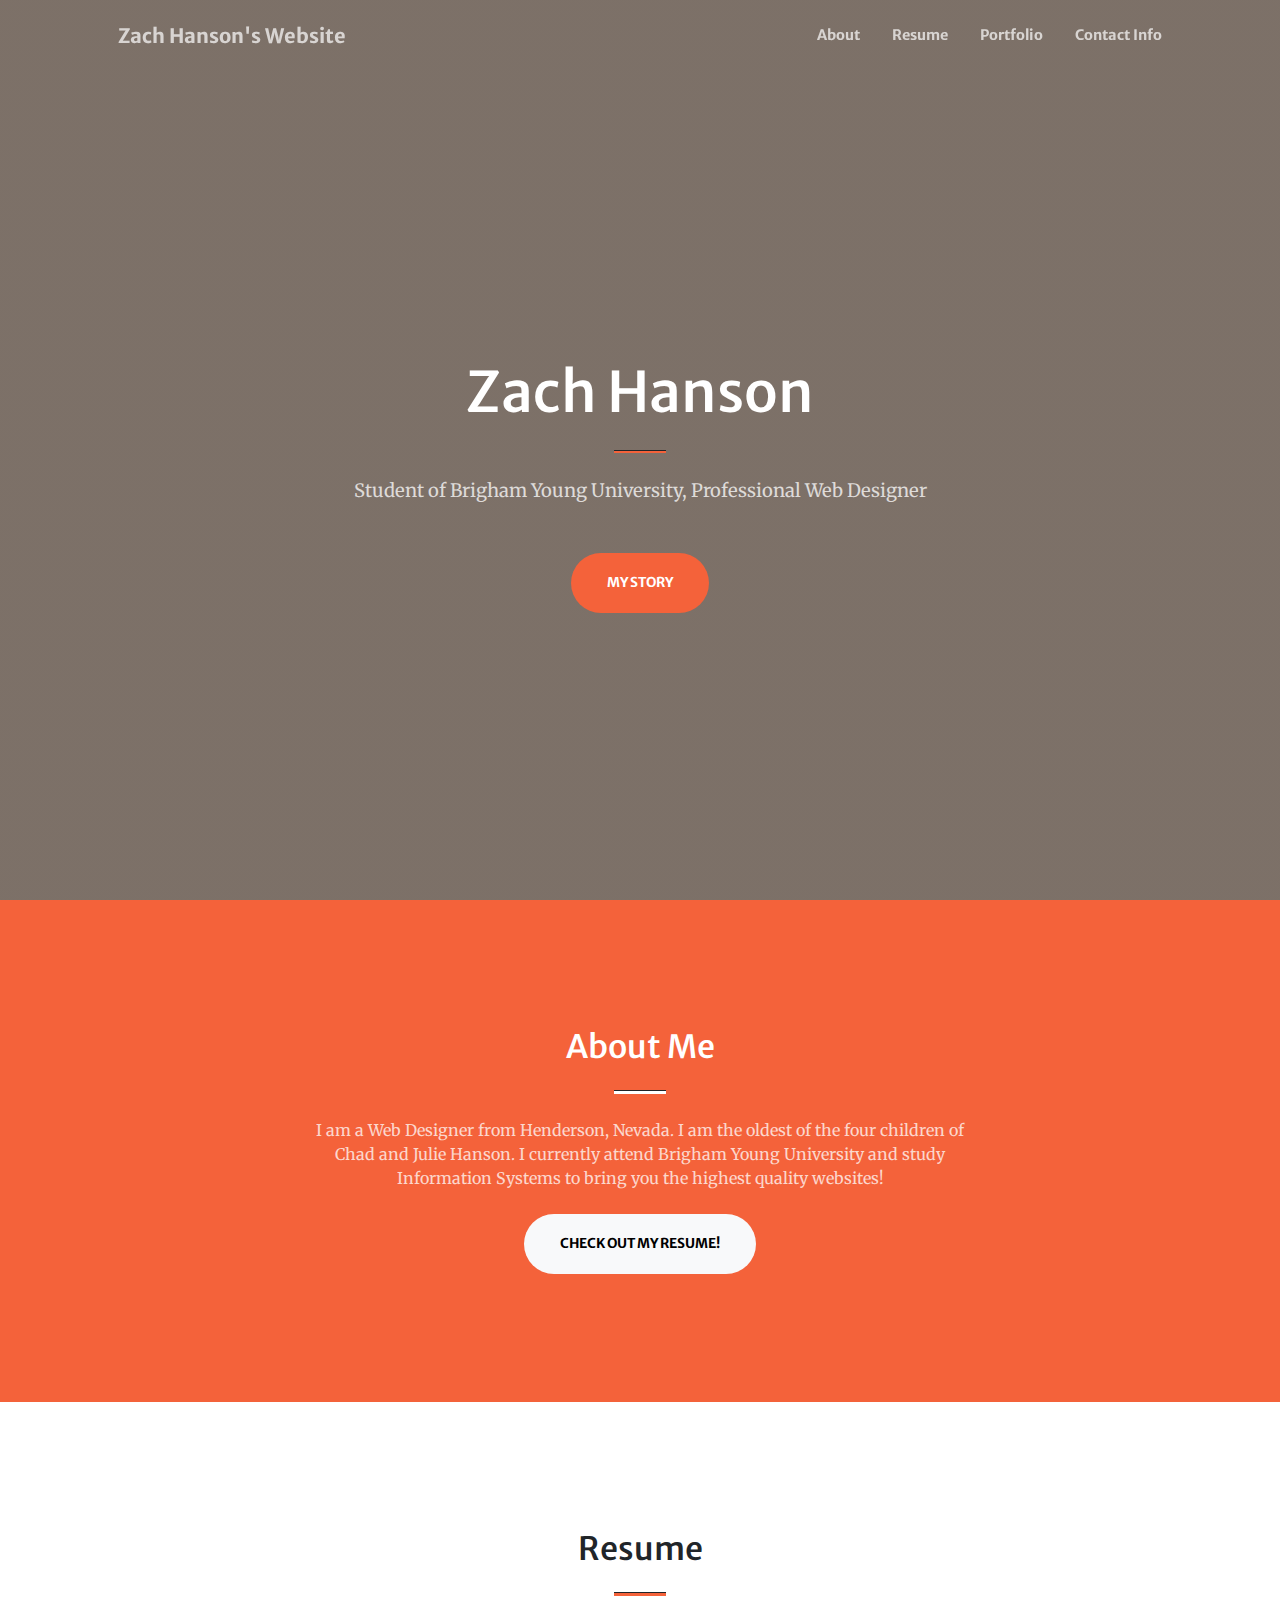
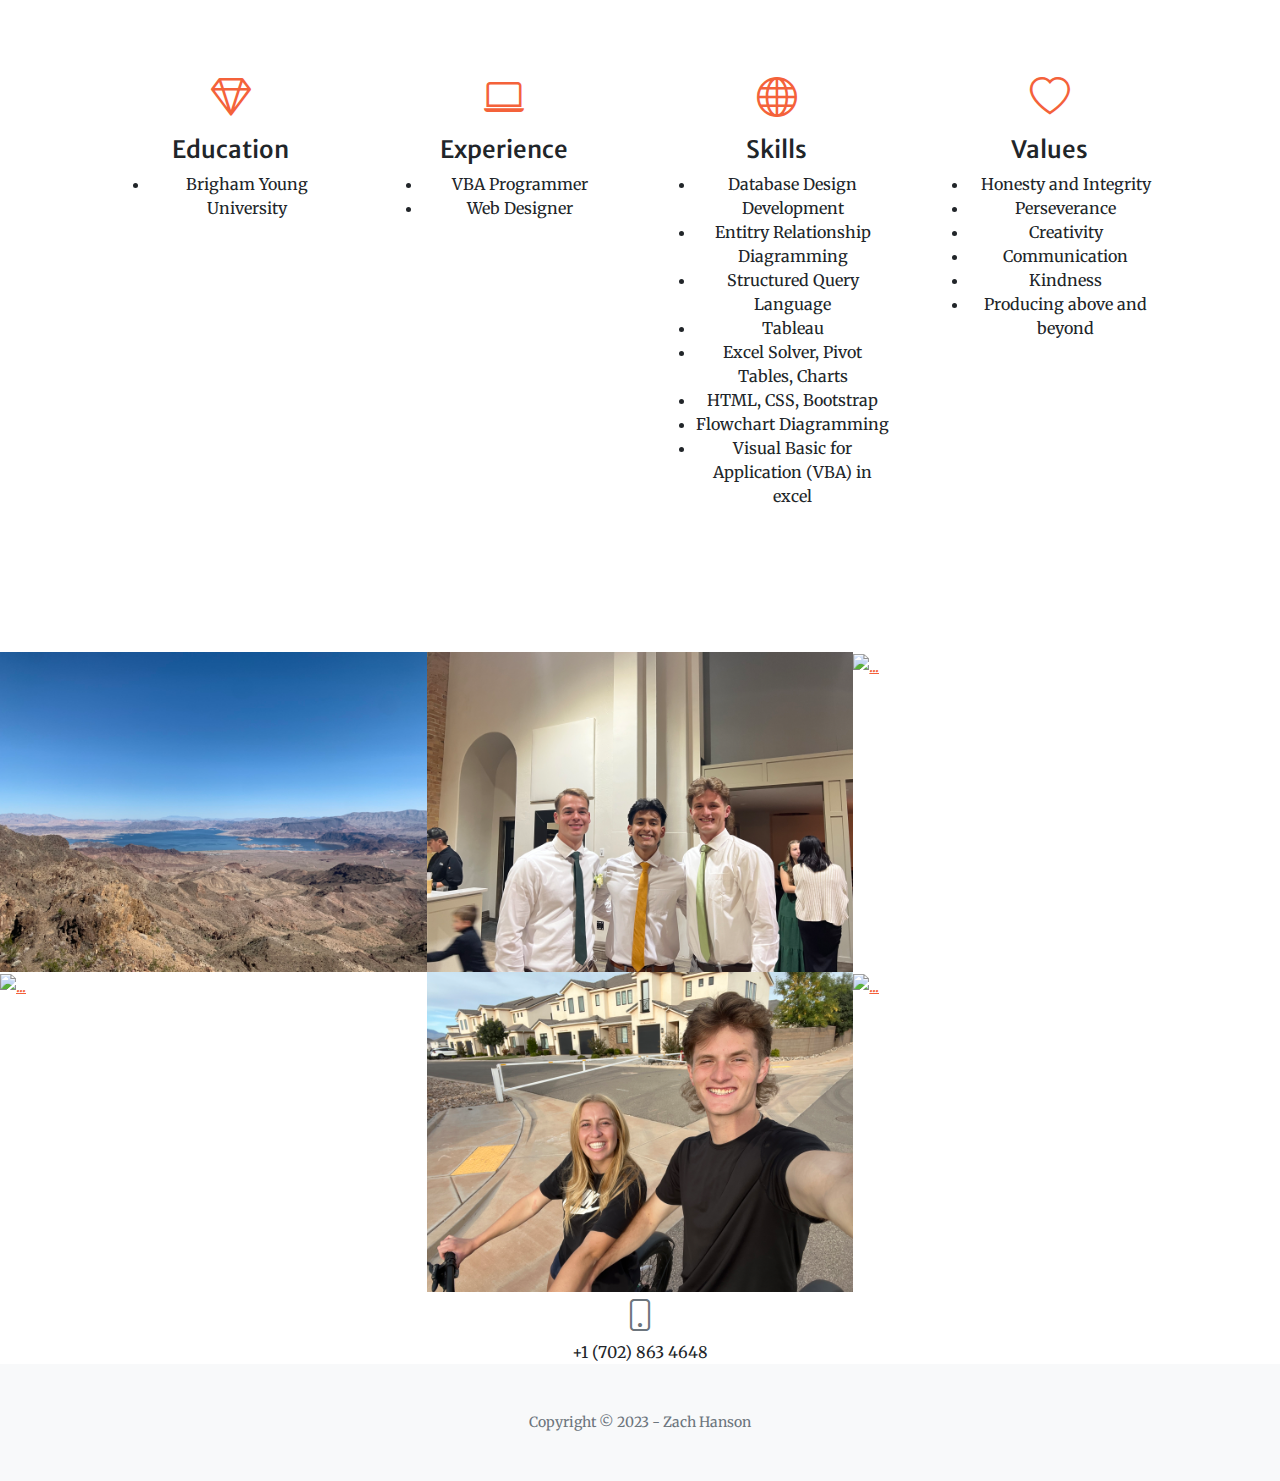
==== startbootstrap-creative-gh-pages/index.html @ 099ac82e "Add files via upload" ====
<!DOCTYPE html>
<html lang="en">
    <head>
        <meta charset="utf-8" />
        <meta name="viewport" content="width=device-width, initial-scale=1, shrink-to-fit=no" />
        <meta name="description" content="" />
        <meta name="author" content="" />
        <title>Creative - Start Bootstrap Theme</title>
        <!-- Favicon-->
        <link rel="icon" type="image/x-icon" href="assets/favicon.ico" />
        <!-- Bootstrap Icons-->
        <link href="https://cdn.jsdelivr.net/npm/bootstrap-icons@1.5.0/font/bootstrap-icons.css" rel="stylesheet" />
        <!-- Google fonts-->
        <link href="https://fonts.googleapis.com/css?family=Merriweather+Sans:400,700" rel="stylesheet" />
        <link href="https://fonts.googleapis.com/css?family=Merriweather:400,300,300italic,400italic,700,700italic" rel="stylesheet" type="text/css" />
        <!-- SimpleLightbox plugin CSS-->
        <link href="https://cdnjs.cloudflare.com/ajax/libs/SimpleLightbox/2.1.0/simpleLightbox.min.css" rel="stylesheet" />
        <!-- Core theme CSS (includes Bootstrap)-->
        <link href="css/styles.css" rel="stylesheet" />
    </head>
    <body id="page-top">
        <!-- Navigation-->
        <nav class="navbar navbar-expand-lg navbar-light fixed-top py-3" id="mainNav">
            <div class="container px-4 px-lg-5">
                <a class="navbar-brand" href="#page-top">Zach Hanson's Website</a>
                <button class="navbar-toggler navbar-toggler-right" type="button" data-bs-toggle="collapse" data-bs-target="#navbarResponsive" aria-controls="navbarResponsive" aria-expanded="false" aria-label="Toggle navigation"><span class="navbar-toggler-icon"></span></button>
                <div class="collapse navbar-collapse" id="navbarResponsive">
                    <ul class="navbar-nav ms-auto my-2 my-lg-0">
                        <li class="nav-item"><a class="nav-link" href="#about">About</a></li>
                        <li class="nav-item"><a class="nav-link" href="#services">Resume</a></li>
                        <li class="nav-item"><a class="nav-link" href="#portfolio">Portfolio</a></li>
                        <li class="nav-item"><a class="nav-link" href="#contact">Contact Info</a></li>
                    </ul>
                </div>
            </div>
        </nav>
        <!-- Masthead-->
        <header class="masthead">
            <div class="container px-4 px-lg-5 h-100">
                <div class="row gx-4 gx-lg-5 h-100 align-items-center justify-content-center text-center">
                    <div class="col-lg-8 align-self-end">
                        <h1 class="text-white font-weight-bold">Zach Hanson</h1>
                        <hr class="divider" />
                    </div>
                    <div class="col-lg-8 align-self-baseline">
                        <p class="text-white-75 mb-5">Student of Brigham Young University, Professional Web Designer</p>
                        <a class="btn btn-primary btn-xl" href="#about">My Story</a>
                    </div>
                </div>
            </div>
        </header>
        <!-- About-->
        <section class="page-section bg-primary" id="about">
            <div class="container px-4 px-lg-5">
                <div class="row gx-4 gx-lg-5 justify-content-center">
                    <div class="col-lg-8 text-center">
                        <h2 class="text-white mt-0">About Me</h2>
                        <hr class="divider divider-light" />
                        <p class="text-white-75 mb-4">I am a Web Designer from Henderson, Nevada. I am the oldest of the four children of Chad and Julie Hanson. I currently attend Brigham Young University and study Information Systems to bring you the highest quality websites!</p>
                        <a class="btn btn-light btn-xl" href="#services">Check Out My Resume!</a>
                    </div>
                </div>
            </div>
        </section>
        <!-- Services-->
        <section class="page-section" id="services">
            <div class="container px-4 px-lg-5">
                <h2 class="text-center mt-0">Resume</h2>
                <hr class="divider" />
                <div class="row gx-4 gx-lg-5">
                    <div class="col-lg-3 col-md-6 text-center">
                        <div class="mt-5">
                            <div class="mb-2"><i class="bi-gem fs-1 text-primary"></i></div>
                            <h3 class="h4 mb-2">Education</h3>
                            <p class="text-muted mb-0">
                                <ul>
                                    <li>Brigham Young University</li>
                                </ul>
                            </p>
                        </div>
                    </div>
                    <div class="col-lg-3 col-md-6 text-center">
                        <div class="mt-5">
                            <div class="mb-2"><i class="bi-laptop fs-1 text-primary"></i></div>
                            <h3 class="h4 mb-2">Experience</h3>
                            <p class="text-muted mb-0">
                                <ul>
                                    <li>VBA Programmer</li>
                                    <li>Web Designer</li>
                                </ul>
                            </p>
                        </div>
                    </div>
                    <div class="col-lg-3 col-md-6 text-center">
                        <div class="mt-5">
                            <div class="mb-2"><i class="bi-globe fs-1 text-primary"></i></div>
                            <h3 class="h4 mb-2">Skills</h3>
                            <p class="text-muted mb-0">
                                <ul>
                                    <li>Database Design Development</li>
                                    <li>Entitry Relationship Diagramming</li>
                                    <li>Structured Query Language</li>
                                    <li>Tableau</li>
                                    <li>Excel Solver, Pivot Tables, Charts</li>
                                    <li>HTML, CSS, Bootstrap</li>
                                    <li>Flowchart Diagramming</li>
                                    <li>Visual Basic for Application (VBA) in excel</li>
                                </ul>
                            </p>
                        </div>
                    </div>
                    <div class="col-lg-3 col-md-6 text-center">
                        <div class="mt-5">
                            <div class="mb-2"><i class="bi-heart fs-1 text-primary"></i></div>
                            <h3 class="h4 mb-2">Values</h3>
                            <p class="text-muted mb-0">
                                <ul>
                                    <li>Honesty and Integrity</li>
                                    <li>Perseverance</li>
                                    <li>Creativity</li>
                                    <li>Communication</li>
                                    <li>Kindness</li>
                                    <li>Producing above and beyond</li>
                                </ul>
                            </p>
                        </div>
                    </div>
                </div>
            </div>
        </section>
        <!-- Portfolio-->
        <div id="portfolio">
            <div class="container-fluid p-0">
                <div class="row g-0">
                    <div class="col-lg-4 col-sm-6">
                        <a class="portfolio-box" href="assets/img/portfolio/fullsize/IMG_2991 copy.jpeg" title="Lake Mead">
                            <img class="img-fluid" src="assets/img/portfolio/thumbnails/IMG_2991.jpeg" alt="..."/>
                            <div class="portfolio-box-caption">
                                <div class="project-category text-white-50">Nature</div>
                                <div class="project-name">Lake Mead</div>
                            </div>
                        </a>
                    </div>
                    <div class="col-lg-4 col-sm-6">
                        <a class="portfolio-box" href="assets/img/portfolio/fullsize/IMG_3102 copy.jpeg" title="Web Development Convention">
                            <img class="img-fluid" src="assets/img/portfolio/thumbnails/IMG_3102.jpeg" alt="..." />
                            <div class="portfolio-box-caption">
                                <div class="project-category text-white-50">Professional</div>
                                <div class="project-name">Web Development Convention</div>
                            </div>
                        </a>
                    </div>
                    <div class="col-lg-4 col-sm-6">
                        <a class="portfolio-box" href="assets/img/portfolio/fullsize/IMG_2041 copy.jpeg" title="Visit to the Temple">
                            <img class="img-fluid" src="assets/img/portfolio/thumbnails/IMG_2041.jpeg" alt="..." />
                            <div class="portfolio-box-caption">
                                <div class="project-category text-white-50">Spiritual</div>
                                <div class="project-name">Temple Visit</div>
                            </div>
                        </a>
                    </div>
                    <div class="col-lg-4 col-sm-6">
                        <a class="portfolio-box" href="assets/img/portfolio/fullsize/IMG_6269 copy.jpeg" title="Fall Hike">
                            <img class="img-fluid" src="assets/img/portfolio/thumbnails/IMG_6269.jpeg" alt="..." />
                            <div class="portfolio-box-caption">
                                <div class="project-category text-white-50">Nature</div>
                                <div class="project-name">Fall Hike</div>
                            </div>
                        </a>
                    </div>
                    <div class="col-lg-4 col-sm-6">
                        <a class="portfolio-box" href="assets/img/portfolio/fullsize/IMG_6443 copy.jpeg" title="Bike Ride with Marissa">
                            <img class="img-fluid" src="assets/img/portfolio/thumbnails/IMG_6443.jpeg" alt="..." />
                            <div class="portfolio-box-caption">
                                <div class="project-category text-white-50">St. George</div>
                                <div class="project-name">Bike Ride Date</div>
                            </div>
                        </a>
                    </div>
                    <div class="col-lg-4 col-sm-6">
                        <a class="portfolio-box" href="assets/img/portfolio/fullsize/IMG_6938 copy.jpeg" title="Big Baldy Summit">
                            <img class="img-fluid" src="assets/img/portfolio/thumbnails/IMG_6938.jpeg" alt="..." />
                            <div class="portfolio-box-caption p-3">
                                <div class="project-category text-white-50">Nature</div>
                                <div class="project-name">Big Baldy Summit</div>
                            </div>
                        </a>
                    </div>
                </div>
            </div>
        </div>
        <!-- Call to action-->
        
        <!-- Contact-->
                <div class="row gx-4 gx-lg-5 justify-content-center">
                    <div class="col-lg-4 text-center mb-5 mb-lg-0">
                        <i class="bi-phone fs-2 mb-3 text-muted"></i>
                        <div>+1 (702) 863 4648</div>
                    </div>
                </div>
            </div>
        </section>
        <!-- Footer-->
        <footer class="bg-light py-5">
            <div class="container px-4 px-lg-5"><div class="small text-center text-muted">Copyright &copy; 2023 - Zach Hanson</div></div>
        </footer>
        <!-- Bootstrap core JS-->
        <script src="https://cdn.jsdelivr.net/npm/bootstrap@5.2.3/dist/js/bootstrap.bundle.min.js"></script>
        <!-- SimpleLightbox plugin JS-->
        <script src="https://cdnjs.cloudflare.com/ajax/libs/SimpleLightbox/2.1.0/simpleLightbox.min.js"></script>
        <!-- Core theme JS-->
        <script src="js/scripts.js"></script>
        <!-- * * * * * * * * * * * * * * * * * * * * * * * * * * * * * * * * * * * * * * * *-->
        <!-- * *                               SB Forms JS                               * *-->
        <!-- * * Activate your form at https://startbootstrap.com/solution/contact-forms * *-->
        <!-- * * * * * * * * * * * * * * * * * * * * * * * * * * * * * * * * * * * * * * * *-->
        <script src="https://cdn.startbootstrap.com/sb-forms-latest.js"></script>
    </body>
</html>
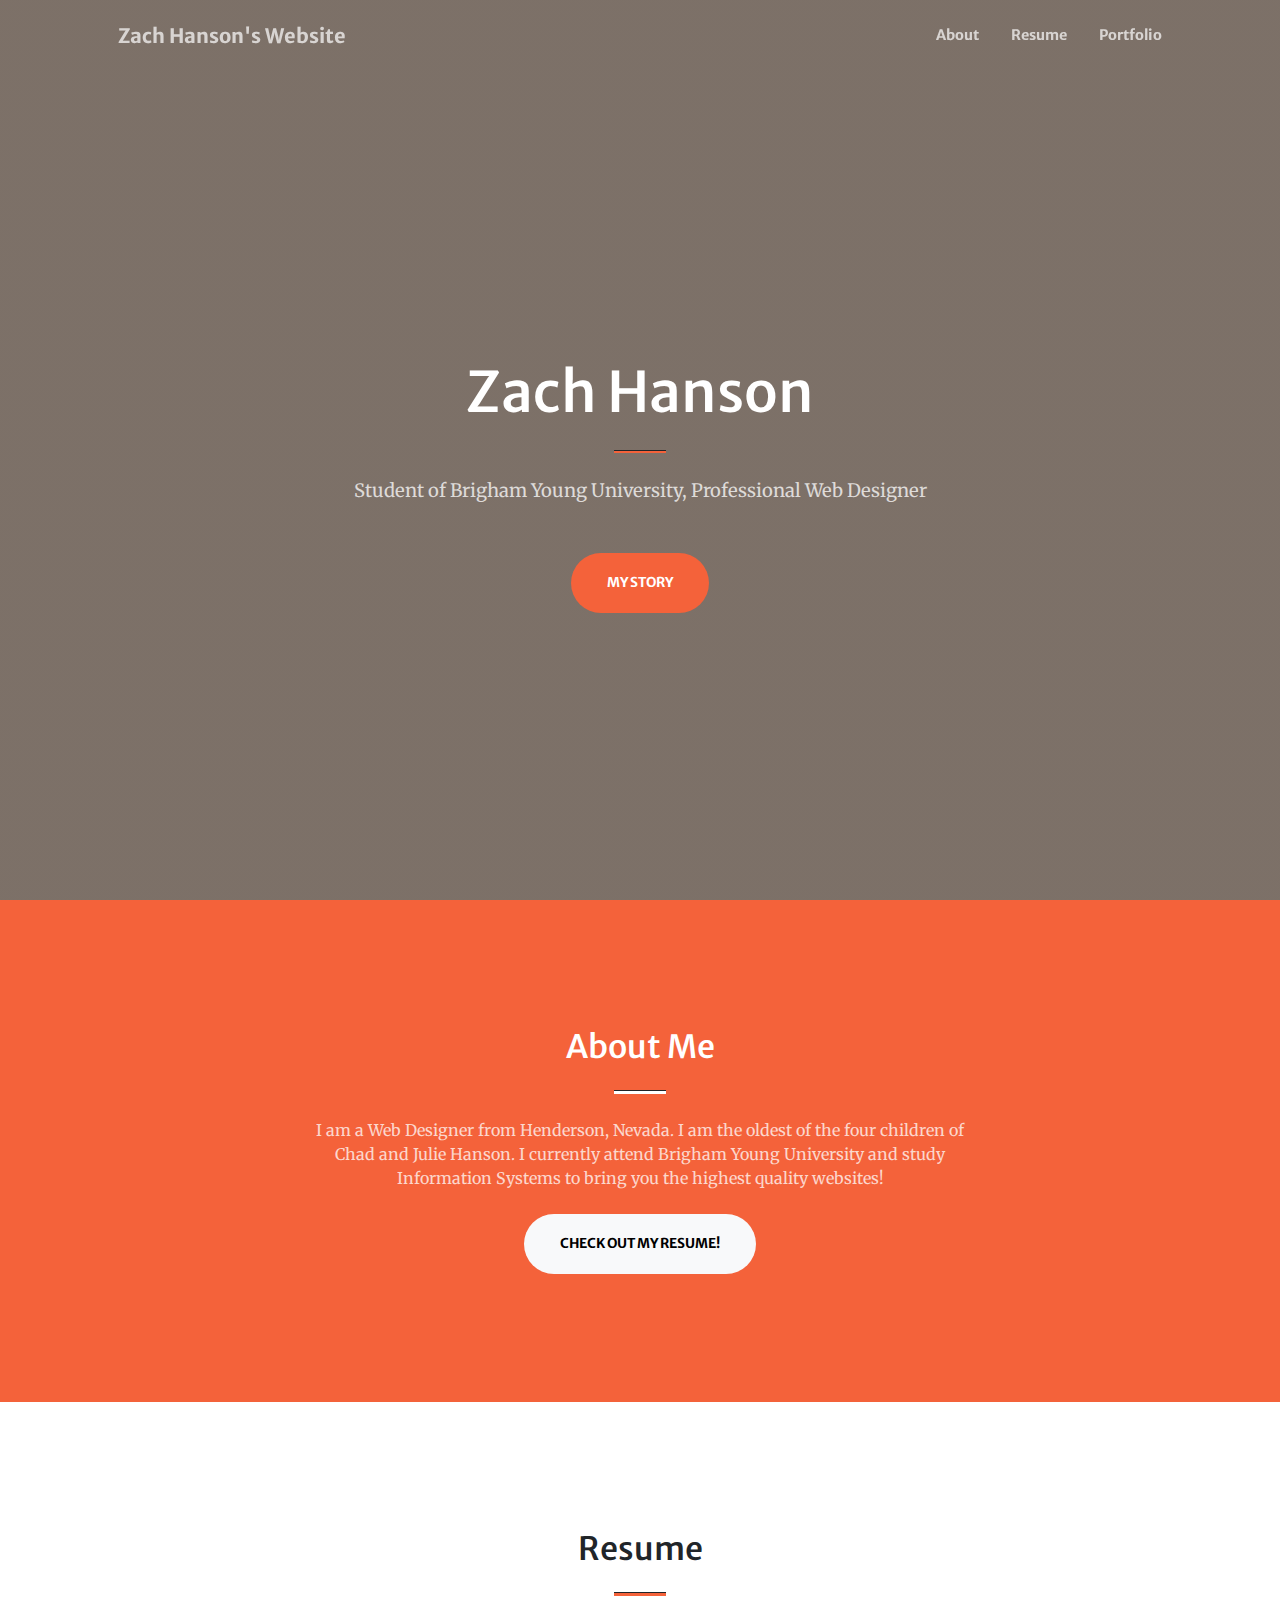
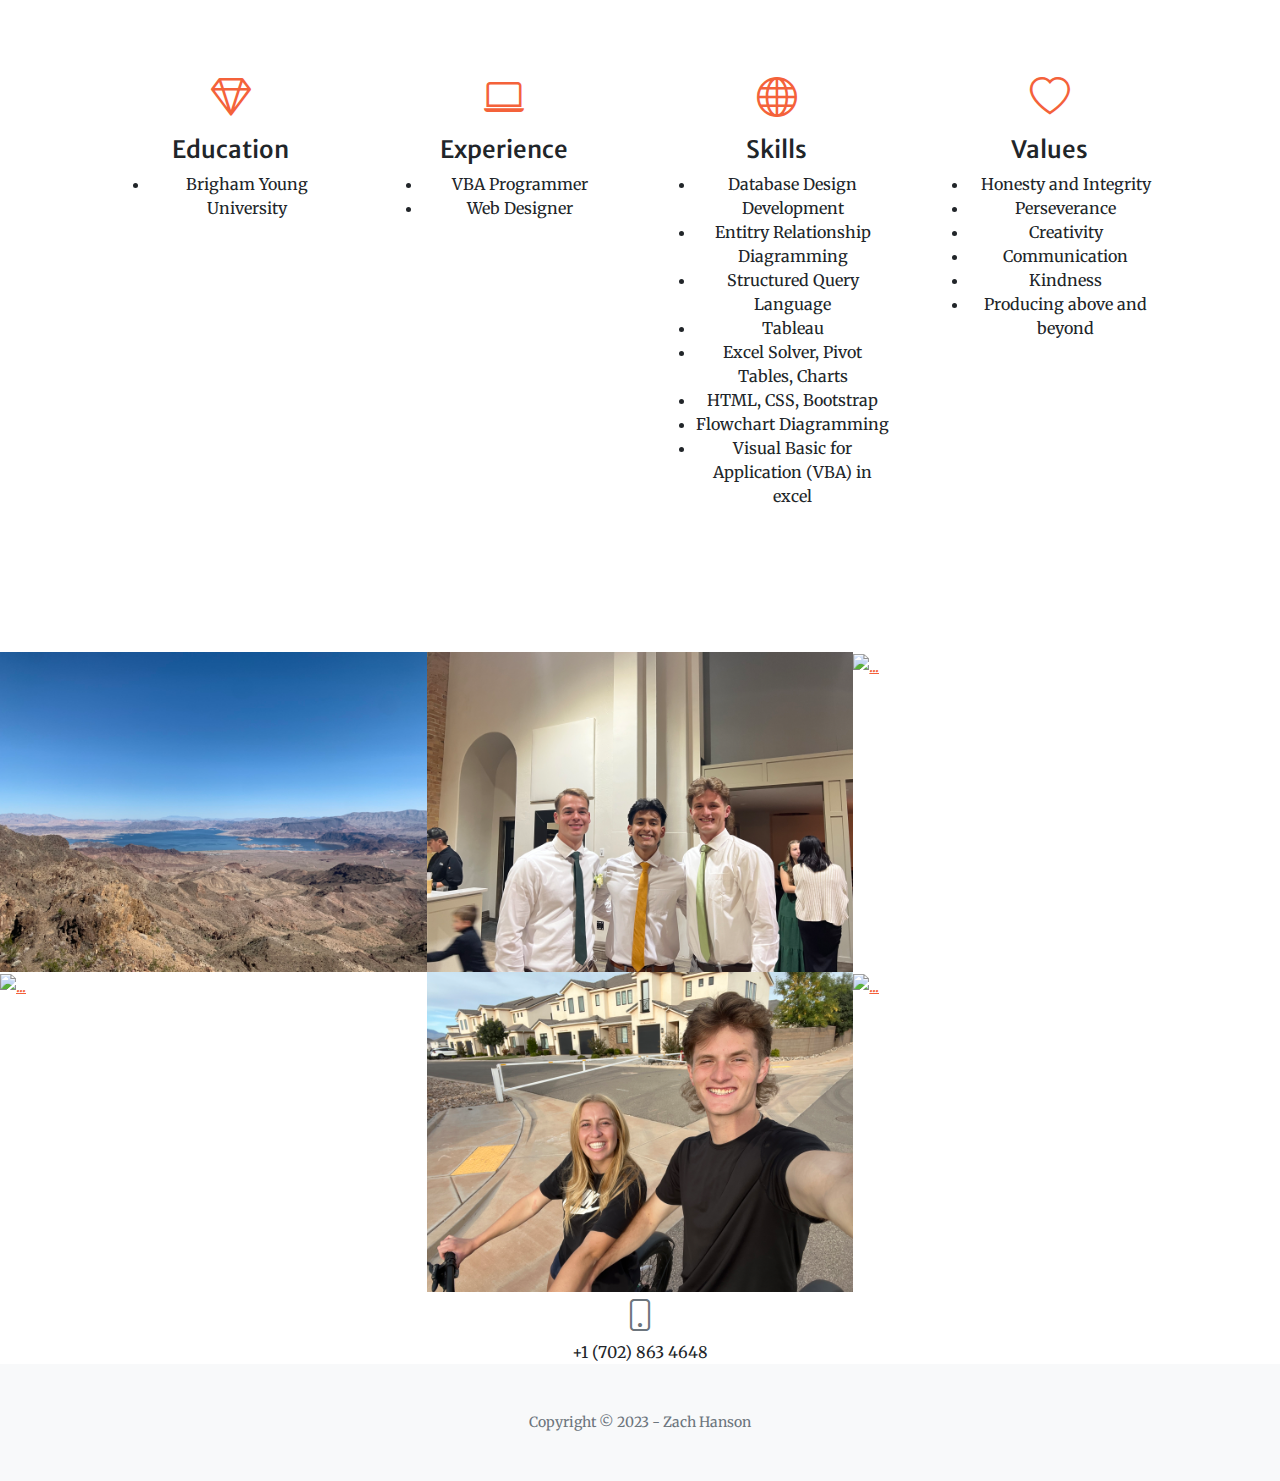
==== commit 6a09e787: "Update index.html" ====
--- a/startbootstrap-creative-gh-pages/index.html
+++ b/startbootstrap-creative-gh-pages/index.html
@@ -29,7 +29,6 @@
                         <li class="nav-item"><a class="nav-link" href="#about">About</a></li>
                         <li class="nav-item"><a class="nav-link" href="#services">Resume</a></li>
                         <li class="nav-item"><a class="nav-link" href="#portfolio">Portfolio</a></li>
-                        <li class="nav-item"><a class="nav-link" href="#contact">Contact Info</a></li>
                     </ul>
                 </div>
             </div>
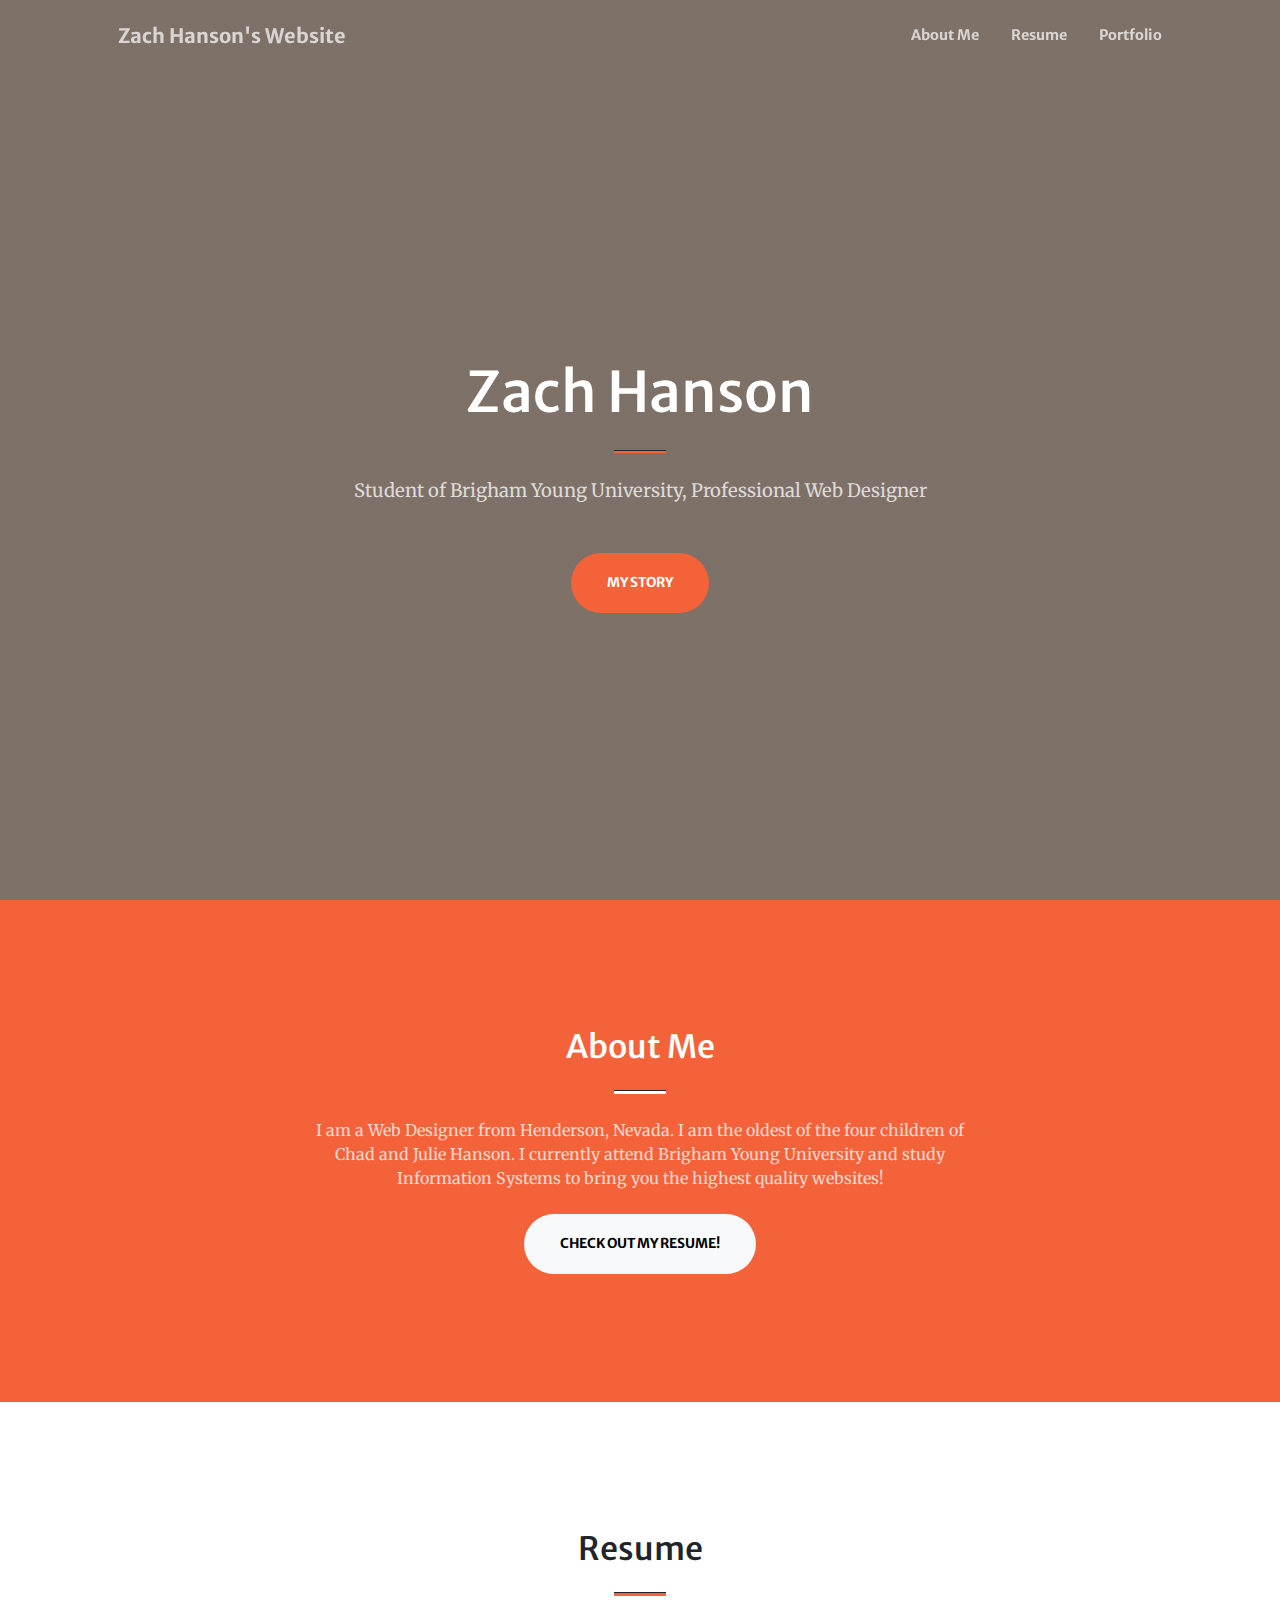
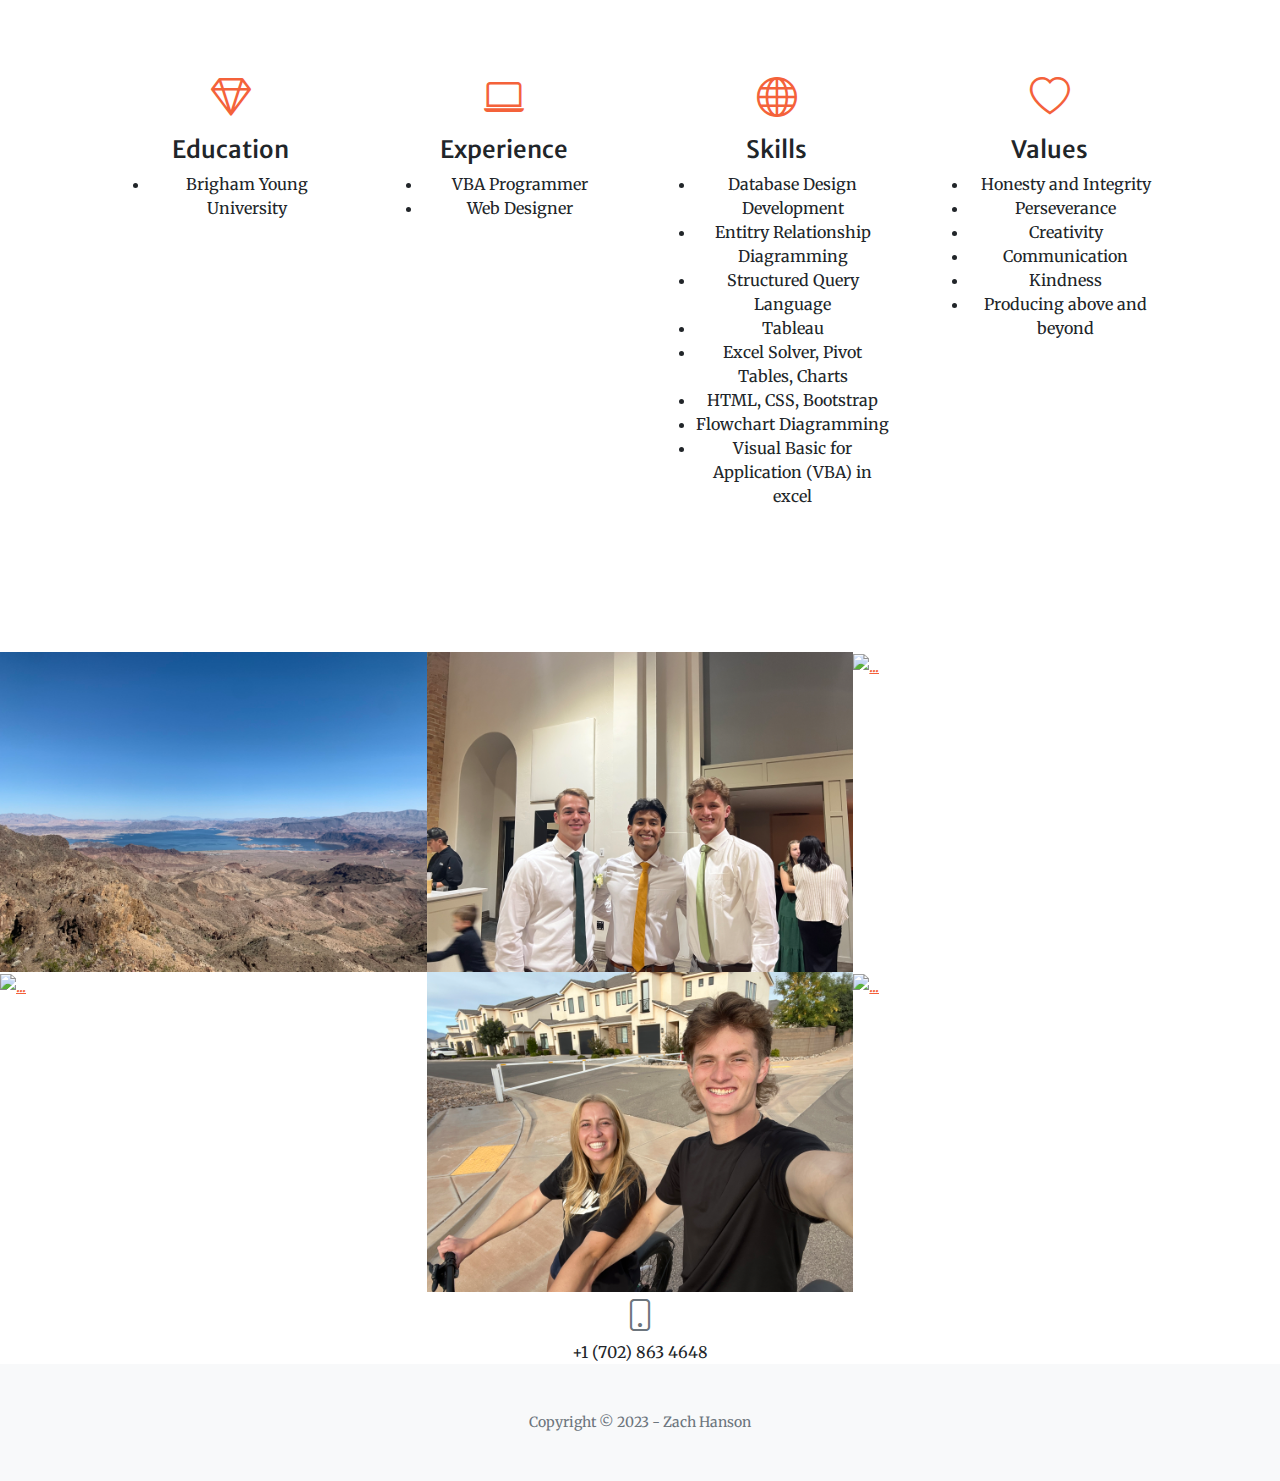
==== commit d3207a73: "Update index.html" ====
--- a/startbootstrap-creative-gh-pages/index.html
+++ b/startbootstrap-creative-gh-pages/index.html
@@ -26,7 +26,7 @@
                 <button class="navbar-toggler navbar-toggler-right" type="button" data-bs-toggle="collapse" data-bs-target="#navbarResponsive" aria-controls="navbarResponsive" aria-expanded="false" aria-label="Toggle navigation"><span class="navbar-toggler-icon"></span></button>
                 <div class="collapse navbar-collapse" id="navbarResponsive">
                     <ul class="navbar-nav ms-auto my-2 my-lg-0">
-                        <li class="nav-item"><a class="nav-link" href="#about">About</a></li>
+                        <li class="nav-item"><a class="nav-link" href="#about">About Me</a></li>
                         <li class="nav-item"><a class="nav-link" href="#services">Resume</a></li>
                         <li class="nav-item"><a class="nav-link" href="#portfolio">Portfolio</a></li>
                     </ul>
